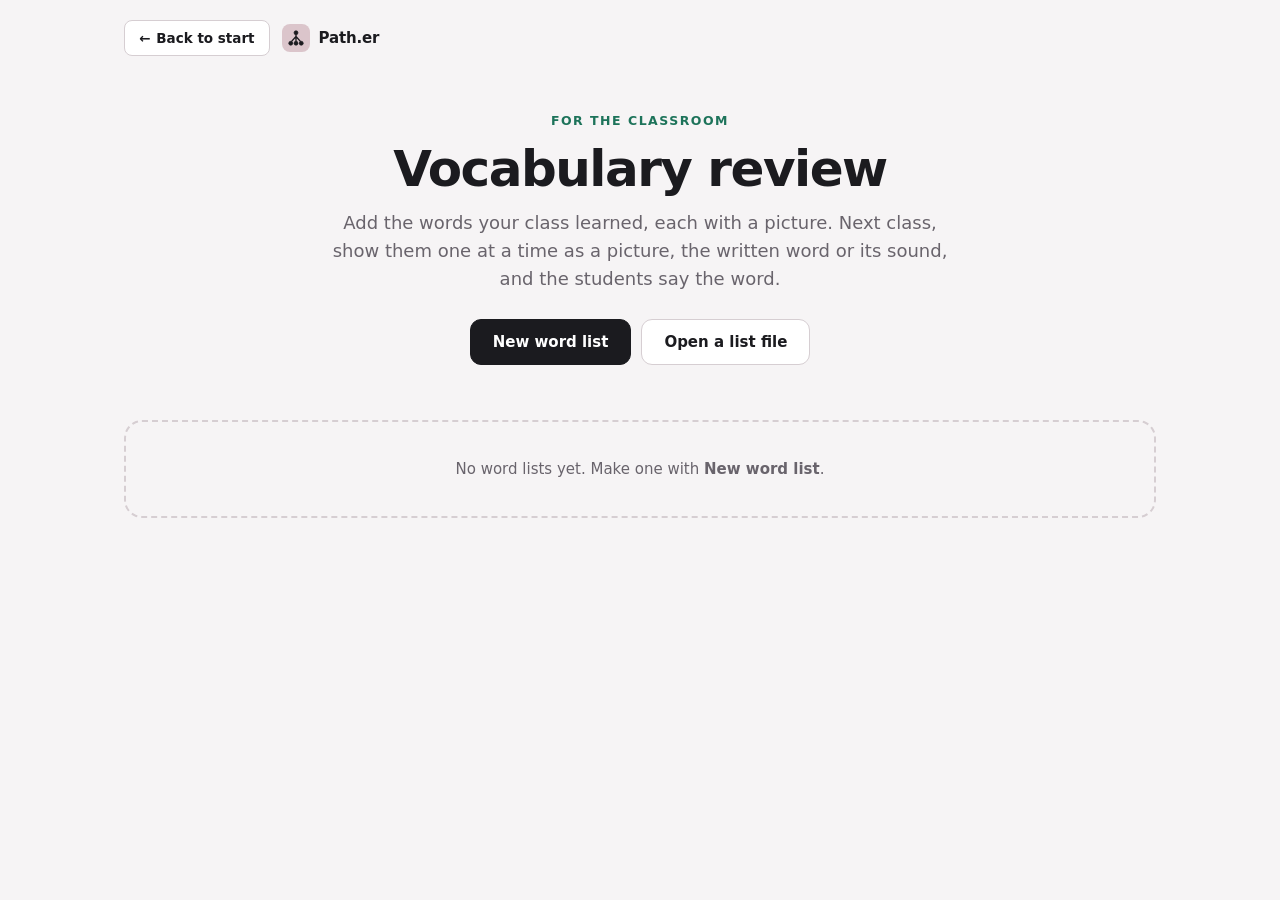
==== vocab.html @ c363d85b "Add vocabulary review page A classroom tool for reviewing vocabulary: word lists with pictures and o" ====
<!DOCTYPE html>
<html lang="en">
<head>
  <meta charset="utf-8">
  <meta name="viewport" content="width=device-width, initial-scale=1">
  <title>Vocabulary review · Path.er</title>
  <meta name="description" content="Make a list of the words your class learned, then review them as pictures, written words or sounds.">
  <link rel="icon" href="favicon.svg" type="image/svg+xml">
  <link rel="stylesheet" href="css/site.css">
  <link rel="stylesheet" href="css/vocab.css">
</head>
<body class="vocab-page">
  <header class="site-header">
    <a class="btn back-btn" id="backBtn" href="index.html"><span aria-hidden="true">←</span> <span id="backLabel">Back to start</span></a>
    <a class="brand" href="index.html">
      <span class="brand-mark" aria-hidden="true">
        <svg viewBox="0 0 24 24"><circle cx="12" cy="5" r="2.6"/><circle cx="5" cy="19" r="2.6"/><circle cx="12" cy="19" r="2.6"/><circle cx="19" cy="19" r="2.6"/><path d="M12 7.5v9M12 10l-6.2 6.8M12 10l6.2 6.8" fill="none" stroke-width="1.8"/></svg>
      </span>
      Path.er
    </a>
  </header>

  <main class="vocab">
    <p id="storageWarning" class="vocab-warning" role="alert" hidden>
      This browser isn't letting the page save, so your lists will be lost when you close it. Use <b>Export</b> to keep a copy of each list.
    </p>

    <!-- All lists -->
    <section id="listsView" aria-labelledby="listsTitle" hidden>
      <div class="vocab-intro">
        <p class="eyebrow">For the classroom</p>
        <h1 id="listsTitle">Vocabulary review</h1>
        <p class="lead">Add the words your class learned, each with a picture. Next class, show them one at a time as a picture, the written word or its sound, and the students say the word.</p>
        <div class="vocab-intro-actions">
          <button type="button" id="newListBtn" class="btn btn-primary btn-large">New word list</button>
          <button type="button" id="importBtn" class="btn btn-large">Open a list file</button>
        </div>
      </div>

      <div id="listsGrid" class="vl-grid"></div>
      <p id="listsEmpty" class="vl-empty" hidden>No word lists yet. Make one with <b>New word list</b>.</p>
    </section>

    <!-- One list -->
    <section id="editView" aria-label="Word list" hidden>
      <div class="ve-head">
        <label class="ve-name-label" for="listName">List name</label>
        <input id="listName" class="ve-name" type="text" autocomplete="off" spellcheck="false">
        <p id="wordCount" class="ve-count"></p>
        <div class="ve-actions">
          <button type="button" id="reviewBtn" class="btn btn-primary btn-large">Review these words</button>
          <button type="button" id="exportBtn" class="btn">Export</button>
          <button type="button" id="deleteListBtn" class="btn btn-danger">Delete list</button>
        </div>
      </div>

      <p class="ve-hint">
        To add a picture: click <b>Add picture</b>, drag an image onto a word, or right-click an image on the web, choose <b>Copy image</b>, click the word and press <kbd>Ctrl</kbd>+<kbd>V</kbd>.
      </p>

      <ol id="wordRows" class="vw-rows"></ol>
      <button type="button" id="addWordBtn" class="btn vw-add">+ Add a word</button>
    </section>

    <!-- Review setup -->
    <section id="setupView" aria-labelledby="setupTitle" hidden>
      <div class="vs-panel">
        <p class="eyebrow">Review</p>
        <h1 id="setupTitle"></h1>
        <p id="setupCount" class="vs-count"></p>

        <fieldset class="vs-group">
          <legend>Show each word as</legend>
          <label class="vs-choice">
            <input type="checkbox" name="type" value="image">
            <span><b>A picture</b><small id="imageNote">Students say the word.</small></span>
          </label>
          <label class="vs-choice">
            <input type="checkbox" name="type" value="word">
            <span><b>The written word</b><small>Students read it and say what it means.</small></span>
          </label>
          <label class="vs-choice">
            <input type="checkbox" name="type" value="sound">
            <span><b>Its sound</b><small>Students listen and say the word.</small></span>
          </label>
          <p class="vs-mixed">Tick more than one to mix them: each word comes up one way, picked at random.</p>
        </fieldset>

        <fieldset class="vs-group">
          <legend>Options</legend>
          <label class="vs-check"><input type="checkbox" id="shuffleOpt"> Shuffle the words</label>
          <label class="vs-check"><input type="checkbox" id="sayOpt"> Say the word aloud when the answer is shown</label>
        </fieldset>

        <p id="setupError" class="vs-error" role="alert" hidden></p>
        <div class="vs-actions">
          <button type="button" id="startBtn" class="btn btn-primary btn-large">Start the review</button>
          <button type="button" id="editListBtn" class="btn btn-large">Edit the words</button>
        </div>
      </div>
    </section>
  </main>

  <!-- Full-screen review -->
  <div id="stage" class="stage" role="dialog" aria-modal="true" aria-label="Vocabulary review" hidden>
    <div class="stage-top">
      <span id="stageProgress" class="stage-progress"></span>
      <div class="stage-bar" aria-hidden="true"><span id="stageBarFill"></span></div>
      <button type="button" id="fullscreenBtn" class="btn">Full screen</button>
      <button type="button" id="closeStageBtn" class="btn">Close</button>
    </div>
    <div id="stageCard" class="stage-card" aria-live="polite"></div>
    <div id="stageNav" class="stage-nav">
      <button type="button" id="prevBtn" class="btn btn-large"><span aria-hidden="true">←</span> Back</button>
      <button type="button" id="nextBtn" class="btn btn-primary btn-large stage-next">Show answer</button>
    </div>
    <p class="stage-keys"><kbd>Space</kbd> show answer / next · <kbd>←</kbd> back · <kbd>S</kbd> play the sound · <kbd>Esc</kbd> close</p>
  </div>

  <div id="toast" class="toast" role="status" hidden></div>
  <input type="file" id="imageInput" accept="image/*" hidden>
  <input type="file" id="importInput" accept=".json,application/json" multiple hidden>

  <script src="js/vocab.js"></script>
</body>
</html>
---- css/site.css ----
/* Home page and play page. Same palette as the Storymaker. */

:root {
  --bg: #f6f4f5;
  --surface: #fff;
  --ink: #1b1b1f;
  --muted: #69646c;
  --faint: #9a949d;
  --line: #e7e1e4;
  --line-strong: #d6ced2;
  --pink: #dbc5cb;
  --pink-soft: #f8f0f3;
  --green: #2f9e7f;
  --green-ink: #1d735a;
  --red: #c9424c;
  --red-soft: #fcebec;
  --font: "Segoe UI", system-ui, -apple-system, Roboto, Arial, sans-serif;
}

* { box-sizing: border-box; }
[hidden] { display: none !important; }

body {
  margin: 0;
  background: var(--bg);
  color: var(--ink);
  font: 15px/1.5 var(--font);
}

button { font: inherit; color: inherit; }

:focus-visible {
  outline: 2px solid var(--green);
  outline-offset: 2px;
}

code {
  padding: 1px 5px;
  background: rgba(27, 27, 31, 0.06);
  border-radius: 4px;
  font: 0.9em Consolas, "SFMono-Regular", Menlo, monospace;
}

cite { font-style: italic; }

/* ---------- Header */

.site-header {
  display: flex;
  flex-wrap: wrap;
  align-items: center;
  gap: 10px 12px;
  max-width: 1080px;
  margin: 0 auto;
  padding: 20px 24px;
}

.brand {
  display: flex;
  align-items: center;
  gap: 9px;
  color: inherit;
  font-size: 15px;
  font-weight: 700;
  letter-spacing: -0.01em;
  text-decoration: none;
  white-space: nowrap;
}

.brand-mark {
  display: grid;
  place-items: center;
  width: 28px;
  height: 28px;
  border-radius: 8px;
  background: var(--pink);
}

.brand-mark svg { width: 18px; height: 18px; fill: var(--ink); stroke: var(--ink); }

.header-actions {
  display: flex;
  gap: 8px;
  margin-left: auto;
}

/* ---------- Buttons */

.btn {
  display: inline-flex;
  align-items: center;
  justify-content: center;
  gap: 6px;
  height: 36px;
  padding: 0 14px;
  border: 1px solid var(--line-strong);
  border-radius: 8px;
  background: var(--surface);
  color: inherit;
  font-size: 13.5px;
  font-weight: 600;
  text-decoration: none;
  white-space: nowrap;
  cursor: pointer;
  transition: background 0.15s, border-color 0.15s;
}

.btn:hover { background: #faf7f8; border-color: #c3bac0; }
.btn:active { transform: translateY(1px); }

.btn[aria-current="page"] { background: var(--pink-soft); border-color: var(--pink); }

.btn-primary { background: var(--ink); border-color: var(--ink); color: #fff; }
.btn-primary:hover { background: #34343a; border-color: #34343a; }

.btn-large { height: 46px; padding: 0 22px; border-radius: 11px; font-size: 15px; }

.link-btn {
  padding: 0;
  border: 0;
  background: none;
  font-weight: 700;
  text-decoration: underline;
  text-underline-offset: 3px;
  cursor: pointer;
}

/* ---------- Home page */

.landing {
  max-width: 1080px;
  margin: 0 auto;
  padding: 0 24px 80px;
}

.hero {
  max-width: 720px;
  margin: 0 auto;
  padding: 44px 0 48px;
  text-align: center;
}

.eyebrow {
  margin: 0;
  color: var(--green-ink);
  font-size: 12.5px;
  font-weight: 700;
  letter-spacing: 0.12em;
  text-transform: uppercase;
}

.hero h1 {
  margin: 12px 0 16px;
  font-size: clamp(34px, 6vw, 56px);
  font-weight: 800;
  line-height: 1.05;
  letter-spacing: -0.03em;
  text-wrap: balance;
}

.lead {
  max-width: 56ch;
  margin: 0 auto;
  color: var(--muted);
  font-size: 18px;
  line-height: 1.55;
  text-wrap: pretty;
}

.paths {
  display: grid;
  grid-template-columns: repeat(2, minmax(0, 1fr));
  gap: 24px;
}

.path-card {
  display: flex;
  flex-direction: column;
  overflow: hidden;
  background: var(--surface);
  border: 1px solid var(--line);
  border-radius: 20px;
  color: inherit;
  text-decoration: none;
  transition: transform 0.2s ease, box-shadow 0.2s ease, border-color 0.2s ease;
}

.path-card:hover {
  transform: translateY(-4px);
  border-color: var(--line-strong);
  box-shadow: 0 14px 32px rgba(27, 27, 31, 0.1);
}

.path-card:focus-visible {
  outline: 3px solid var(--green);
  outline-offset: 3px;
}

.path-art svg {
  display: block;
  width: 100%;
  height: auto;
}

.path-art-make { background: var(--pink-soft); }
.path-art-play { background: var(--pink); }

.path-body {
  padding: 22px 26px 26px;
}

.path-body h2 {
  margin: 0 0 8px;
  font-size: 23px;
  font-weight: 800;
  letter-spacing: -0.02em;
}

.path-body p {
  margin: 0 0 18px;
  color: var(--muted);
}

.path-cta {
  display: inline-flex;
  gap: 6px;
  font-weight: 700;
}

.path-cta span { transition: transform 0.2s ease; }
.path-card:hover .path-cta span { transform: translateX(4px); }

/* Card art: the map (Make) and the scene box (Play). */
.art-links path { fill: none; stroke: #c9bcc2; stroke-width: 1.8; }
.art-node rect:first-child { fill: #fff; stroke: var(--line-strong); stroke-width: 1.5; }
.art-node circle { fill: var(--ink); }
.art-node.is-death circle { fill: var(--red); }
.art-node.is-ending circle { fill: var(--green); }
.art-line { fill: var(--line); }

.art-panel { fill: #fff; filter: drop-shadow(0 3px 8px rgba(27, 27, 31, 0.12)); }
.art-title { fill: var(--ink); }
.art-sky { fill: #ddebfa; }
.art-sun { fill: #f4c34f; }
.art-sand { fill: #eedcbf; }
.art-trunk { fill: none; stroke: #8a6a4a; stroke-width: 3; stroke-linecap: round; }
.art-leaf { fill: #13805d; }
.art-letter text { fill: #fff; font: 800 13px var(--font); text-anchor: middle; }
.art-desc rect { fill: rgba(255, 255, 255, 0.55); }

/* Link to the vocabulary review page, under the two path cards. */
.vocab-card {
  display: flex;
  align-items: center;
  gap: 24px;
  margin-top: 24px;
  padding: 18px 28px 18px 18px;
  background: var(--surface);
  border: 1px solid var(--line);
  border-radius: 20px;
  color: inherit;
  text-decoration: none;
  transition: transform 0.2s ease, box-shadow 0.2s ease, border-color 0.2s ease;
}

.vocab-card:hover {
  transform: translateY(-3px);
  border-color: var(--line-strong);
  box-shadow: 0 14px 32px rgba(27, 27, 31, 0.1);
}

.vocab-card:focus-visible { outline: 3px solid var(--green); outline-offset: 3px; }

.vocab-card-art {
  flex: none;
  width: 140px;
  border-radius: 14px;
  background: #e6f3ee;
}

.vocab-card-art svg { display: block; width: 100%; height: auto; }
.vc-panel { fill: #fff; filter: drop-shadow(0 2px 5px rgba(27, 27, 31, 0.1)); }
.vc-sky { fill: #ddebfa; }
.vc-sun { fill: #f4c34f; }
.vc-hill { fill: #13805d; }
.vc-word { fill: var(--ink); }
.vc-sound { fill: var(--ink); }
.vc-wave { fill: none; stroke: var(--ink); stroke-width: 2.4; stroke-linecap: round; }

.vocab-card-body { display: grid; gap: 2px; flex: 1; }

.vocab-card-eyebrow {
  color: var(--green-ink);
  font-size: 12px;
  font-weight: 700;
  letter-spacing: 0.12em;
  text-transform: uppercase;
}

.vocab-card-title { font-size: 21px; font-weight: 800; letter-spacing: -0.02em; }
.vocab-card-text { color: var(--muted); }
.vocab-card:hover .path-cta span { transform: translateX(4px); }

.flow {
  margin-top: 64px;
}

.flow h2 {
  margin: 0 0 20px;
  color: var(--muted);
  font-size: 12.5px;
  font-weight: 700;
  letter-spacing: 0.12em;
  text-align: center;
  text-transform: uppercase;
}

.flow-steps {
  display: grid;
  grid-template-columns: repeat(3, minmax(0, 1fr));
  gap: 16px;
  margin: 0;
  padding: 0;
  list-style: none;
}

.flow-steps li {
  padding: 20px 22px 22px;
  border-top: 2px solid var(--line);
}

.flow-num {
  display: grid;
  place-items: center;
  width: 28px;
  height: 28px;
  border-radius: 50%;
  background: var(--ink);
  color: #fff;
  font-size: 13px;
  font-weight: 700;
}

.flow-steps h3 {
  margin: 12px 0 4px;
  font-size: 16px;
}

.flow-steps p {
  margin: 0;
  color: var(--muted);
  font-size: 14.5px;
}

/* ---------- About page */

.about {
  max-width: 680px;
  margin: 0 auto;
  padding: 40px 24px 80px;
}

.about h1 {
  margin: 0 0 24px;
  font-size: clamp(32px, 5vw, 44px);
  font-weight: 800;
  line-height: 1.1;
  letter-spacing: -0.03em;
}

.prose {
  font-size: 17px;
  line-height: 1.7;
}

.prose p { margin: 0 0 1.1em; }

.prose h2 {
  margin: 1.8em 0 0.5em;
  font-size: 21px;
  font-weight: 800;
  letter-spacing: -0.02em;
}

.prose a { color: inherit; text-underline-offset: 3px; }

.prose .placeholder {
  padding: 28px 24px;
  border: 2px dashed var(--line-strong);
  border-radius: 14px;
  color: var(--faint);
  font-style: italic;
  text-align: center;
}

.back-link {
  margin: 40px 0 0;
  font-weight: 600;
}

.back-link a { color: inherit; text-decoration: none; }
.back-link a:hover { text-decoration: underline; text-underline-offset: 3px; }

/* ---------- Play page */

.play-page main {
  max-width: 828px;
  margin: 0 auto;
  padding: 8px 24px 64px;
}

.picker {
  max-width: 560px;
  margin: 32px auto 0;
  text-align: center;
}

.dropzone {
  display: flex;
  flex-direction: column;
  align-items: center;
  padding: 40px 28px 36px;
  background: var(--surface);
  border: 2px dashed var(--line-strong);
  border-radius: 20px;
}

.dropzone-icon {
  width: 80px;
  height: 80px;
  padding: 16px;
  background: var(--pink-soft);
  border-radius: 50%;
  fill: none;
  stroke: var(--ink);
  stroke-width: 2.2;
  stroke-linecap: round;
  stroke-linejoin: round;
}

.dropzone h1 {
  margin: 18px 0 6px;
  font-size: 28px;
  font-weight: 800;
  letter-spacing: -0.02em;
}

.dropzone-text {
  margin: 0 0 22px;
  color: var(--muted);
}

.picker-error {
  margin: 18px 0 0;
  padding: 10px 14px;
  background: var(--red-soft);
  border-radius: 10px;
  color: var(--red);
  font-size: 14px;
  font-weight: 600;
}

.picker-hint {
  max-width: 48ch;
  margin: 20px auto 0;
  color: var(--muted);
  font-size: 14.5px;
  line-height: 1.6;
}

.picker-hint a { color: var(--ink); font-weight: 600; text-underline-offset: 3px; }
.picker-hint .link-btn { color: var(--ink); }

.game .ip-page {
  border: 1px solid var(--line);
  border-radius: 20px;
}

.game .ip-site-title:focus { outline: none; }

.drop-overlay {
  position: fixed;
  inset: 0;
  z-index: 100;
  display: grid;
  place-items: center;
  padding: 16px;
  background: rgba(248, 240, 243, 0.9);
  pointer-events: none;
}

.drop-overlay p {
  margin: 0;
  padding: 28px 36px;
  background: var(--surface);
  border: 2px dashed #b99aa3;
  border-radius: 18px;
  font-size: 18px;
  font-weight: 700;
}

/* ---------- Small screens */

@media (max-width: 760px) {
  .paths,
  .flow-steps { grid-template-columns: 1fr; }
  .flow { margin-top: 48px; }
  .vocab-card { flex-wrap: wrap; gap: 14px 18px; padding: 16px; }
  .vocab-card-art { width: 100px; }
  .vocab-card-body { flex-basis: 100%; }
}

@media (max-width: 600px) {
  .site-header { padding: 14px 16px; }
  .landing { padding: 0 16px 56px; }
  .about { padding: 24px 16px 56px; }
  .hero { padding: 28px 0 36px; }
  .lead { font-size: 16.5px; }
  .path-body { padding: 20px 20px 22px; }
  .play-page main { padding: 4px 16px 48px; }
  .picker { margin-top: 12px; }
  .dropzone { padding: 32px 20px 28px; }
  .game .ip-page { padding: 24px 14px 32px; }
  .game .ip-site-title { font-size: 26px; }
}

@media (prefers-reduced-motion: reduce) {
  .path-card,
  .vocab-card,
  .path-cta span { transition: none; }
  .path-card:hover,
  .vocab-card:hover,
  .path-card:hover .path-cta span { transform: none; }
}
---- css/vocab.css ----
/* Vocabulary review page. Builds on site.css (palette, header, buttons). */

.back-btn { color: inherit; text-decoration: none; }

.vocab {
  max-width: 1080px;
  margin: 0 auto;
  padding: 8px 24px 80px;
}

.btn:disabled,
.btn.is-disabled {
  opacity: 0.45;
  cursor: not-allowed;
  pointer-events: none;
}

.btn-sm { height: 32px; padding: 0 11px; font-size: 13px; }
.btn svg { width: 17px; height: 17px; flex: none; }

[data-act="play-recording"] svg path,
[data-act="stop-recording"] svg rect { fill: currentColor; }

.btn-danger { color: var(--red); }
.btn-danger:hover { background: var(--red-soft); border-color: #e6b5b9; }

kbd {
  display: inline-block;
  min-width: 1.6em;
  padding: 0 5px;
  border: 1px solid var(--line-strong);
  border-bottom-width: 2px;
  border-radius: 5px;
  background: var(--surface);
  font: 600 0.85em var(--font);
  text-align: center;
}

svg[aria-hidden] {
  fill: none;
  stroke: currentColor;
  stroke-width: 1.8;
  stroke-linecap: round;
  stroke-linejoin: round;
}

.vocab-warning {
  margin: 0 0 20px;
  padding: 12px 16px;
  background: var(--red-soft);
  border-radius: 12px;
  color: var(--red);
  font-weight: 600;
}

/* ---------- All lists */

.vocab-intro {
  max-width: 720px;
  margin: 0 auto;
  padding: 28px 0 40px;
  text-align: center;
}

.vocab-intro h1 {
  margin: 12px 0 14px;
  font-size: clamp(32px, 5.5vw, 50px);
  font-weight: 800;
  line-height: 1.05;
  letter-spacing: -0.03em;
}

.vocab-intro-actions {
  display: flex;
  flex-wrap: wrap;
  justify-content: center;
  gap: 10px;
  margin-top: 26px;
}

.vl-grid {
  display: grid;
  grid-template-columns: repeat(auto-fill, minmax(260px, 1fr));
  gap: 20px;
}

.vl-card {
  display: flex;
  flex-direction: column;
  overflow: hidden;
  background: var(--surface);
  border: 1px solid var(--line);
  border-radius: 18px;
}

.vl-thumbs {
  display: grid;
  grid-template-columns: repeat(4, 1fr);
  gap: 2px;
  height: 92px;
  background: var(--pink-soft);
}

.vl-thumbs img {
  width: 100%;
  height: 100%;
  object-fit: cover;
}

.vl-thumbs.is-empty {
  display: grid;
  grid-template-columns: 1fr;
  place-items: center;
  color: #b99aa3;
}

.vl-thumbs.is-empty svg { width: 36px; height: 36px; }

.vl-body { padding: 16px 18px 18px; }

.vl-body h2 {
  margin: 0 0 2px;
  font-size: 18px;
  font-weight: 800;
  letter-spacing: -0.01em;
  overflow-wrap: anywhere;
}

.vl-open { color: inherit; text-decoration: none; }
.vl-open:hover { text-decoration: underline; text-underline-offset: 3px; }

.vl-meta {
  margin: 0 0 14px;
  color: var(--muted);
  font-size: 14px;
}

.vl-actions { display: flex; gap: 8px; }

.vl-empty {
  padding: 36px 20px;
  border: 2px dashed var(--line-strong);
  border-radius: 18px;
  color: var(--muted);
  text-align: center;
}

/* ---------- Editing a list */

.ve-head {
  display: grid;
  grid-template-columns: 1fr auto;
  align-items: end;
  gap: 4px 20px;
  padding: 16px 0 18px;
}

.ve-name-label {
  grid-column: 1 / -1;
  color: var(--muted);
  font-size: 12.5px;
  font-weight: 700;
  letter-spacing: 0.08em;
  text-transform: uppercase;
}

.ve-name {
  width: 100%;
  min-width: 0;
  padding: 4px 8px;
  margin-left: -9px;
  border: 1px solid transparent;
  border-radius: 10px;
  background: transparent;
  color: inherit;
  font: 800 clamp(26px, 4vw, 36px) / 1.2 var(--font);
  letter-spacing: -0.02em;
}

.ve-name:hover { border-color: var(--line-strong); }
.ve-name:focus { border-color: var(--green); background: var(--surface); outline: none; }

.ve-count {
  grid-column: 1;
  margin: 0;
  color: var(--muted);
}

.ve-actions {
  grid-column: 2;
  grid-row: 2 / span 2;
  display: flex;
  flex-wrap: wrap;
  justify-content: flex-end;
  align-items: center;
  gap: 8px;
}

.ve-actions .btn:not(.btn-large) { height: 46px; }

.ve-hint {
  margin: 0 0 16px;
  padding: 12px 16px;
  background: var(--pink-soft);
  border-radius: 12px;
  color: var(--muted);
  font-size: 14.5px;
}

.ve-hint b { color: var(--ink); }

.vw-rows {
  display: grid;
  gap: 10px;
  margin: 0;
  padding: 0;
  list-style: none;
}

.vw-row {
  display: grid;
  grid-template-columns: 28px 132px minmax(0, 1fr) auto;
  align-items: center;
  gap: 16px;
  padding: 12px 14px 12px 12px;
  background: var(--surface);
  border: 1px solid var(--line);
  border-radius: 16px;
  transition: border-color 0.15s, box-shadow 0.15s;
}

.vw-row.is-active { border-color: var(--line-strong); box-shadow: 0 4px 14px rgba(27, 27, 31, 0.06); }
.vw-row.is-drop { border-color: var(--green); box-shadow: 0 0 0 3px rgba(47, 158, 127, 0.25); }

.vw-num {
  color: var(--faint);
  font-weight: 700;
  text-align: center;
}

.vw-pic {
  position: relative;
  width: 132px;
  height: 99px;
}

.vw-pic-add,
.vw-pic-change {
  width: 100%;
  height: 100%;
  padding: 0;
  overflow: hidden;
  border-radius: 10px;
  cursor: pointer;
}

.vw-pic-add {
  display: flex;
  flex-direction: column;
  align-items: center;
  justify-content: center;
  gap: 4px;
  border: 2px dashed var(--line-strong);
  background: #fbf9fa;
  color: var(--muted);
  font-size: 13px;
  font-weight: 600;
}

.vw-pic-add:hover { border-color: #b99aa3; background: var(--pink-soft); color: var(--ink); }
.vw-pic-add svg { width: 26px; height: 26px; }

.vw-pic-change {
  border: 1px solid var(--line);
  background: #fff;
}

.vw-pic-change img {
  display: block;
  width: 100%;
  height: 100%;
  object-fit: cover;
}

.vw-pic.is-broken .vw-pic-change {
  display: grid;
  place-items: center;
  border: 2px dashed #e6b5b9;
  background: var(--red-soft);
}

.vw-broken { color: var(--red); font-size: 12.5px; font-weight: 600; }

.vw-pic-remove {
  position: absolute;
  top: -8px;
  right: -8px;
  display: grid;
  place-items: center;
  width: 26px;
  height: 26px;
  padding: 0;
  border: 1px solid var(--line-strong);
  border-radius: 50%;
  background: var(--surface);
  cursor: pointer;
  opacity: 0;
  transition: opacity 0.15s;
}

.vw-pic-remove svg { width: 14px; height: 14px; stroke-width: 2.4; }
.vw-row:hover .vw-pic-remove,
.vw-pic-remove:focus-visible { opacity: 1; }
.vw-pic-remove:hover { background: var(--red-soft); color: var(--red); }

.vw-main {
  display: grid;
  gap: 10px;
  min-width: 0;
}

.vw-word {
  width: 100%;
  height: 46px;
  padding: 0 14px;
  border: 1px solid var(--line-strong);
  border-radius: 10px;
  background: var(--surface);
  color: inherit;
  font: 700 20px var(--font);
}

.vw-word:focus { border-color: var(--green); outline: none; box-shadow: 0 0 0 3px rgba(47, 158, 127, 0.18); }
.vw-word::placeholder { color: var(--faint); font-weight: 500; }

.vw-sound {
  display: flex;
  flex-wrap: wrap;
  gap: 6px;
}

.vw-icon-only { width: 32px; padding: 0; }

.btn.is-recording {
  border-color: var(--red);
  background: var(--red);
  color: #fff;
  animation: recording 1.2s ease-in-out infinite;
}

.btn.is-recording svg { fill: #fff; }
.btn.is-recording:hover { background: #b23640; }

@keyframes recording {
  50% { box-shadow: 0 0 0 5px rgba(201, 66, 76, 0.25); }
}

.vw-delete {
  display: grid;
  place-items: center;
  width: 38px;
  height: 38px;
  padding: 0;
  border: 0;
  border-radius: 10px;
  background: none;
  color: var(--faint);
  cursor: pointer;
}

.vw-delete svg { width: 20px; height: 20px; }
.vw-delete:hover { background: var(--red-soft); color: var(--red); }

.vw-add {
  width: 100%;
  height: 52px;
  margin-top: 10px;
  border-style: dashed;
  border-width: 2px;
  border-radius: 16px;
  color: var(--muted);
  font-size: 15px;
}

.vw-add:hover { color: var(--ink); }

/* ---------- Review setup */

.vs-panel {
  max-width: 620px;
  margin: 24px auto 0;
  padding: 32px 36px 36px;
  background: var(--surface);
  border: 1px solid var(--line);
  border-radius: 20px;
}

.vs-panel h1 {
  margin: 8px 0 2px;
  font-size: clamp(26px, 4vw, 34px);
  font-weight: 800;
  line-height: 1.15;
  letter-spacing: -0.02em;
  overflow-wrap: anywhere;
}

.vs-count { margin: 0 0 22px; color: var(--muted); }

.vs-group {
  margin: 0 0 20px;
  padding: 0;
  border: 0;
}

.vs-group legend {
  margin-bottom: 10px;
  padding: 0;
  font-weight: 700;
}

.vs-choice {
  display: flex;
  align-items: flex-start;
  gap: 12px;
  margin-bottom: 8px;
  padding: 12px 14px;
  border: 1px solid var(--line-strong);
  border-radius: 12px;
  cursor: pointer;
}

.vs-choice:has(input:checked) { border-color: var(--green); background: #f1f9f6; }

.vs-choice input,
.vs-check input {
  width: 18px;
  height: 18px;
  margin: 2px 0 0;
  flex: none;
  accent-color: var(--green);
}

.vs-choice span { display: grid; }
.vs-choice small { color: var(--muted); font-size: 13.5px; }

.vs-mixed { margin: 4px 0 0; color: var(--muted); font-size: 13.5px; }

.vs-check {
  display: flex;
  align-items: flex-start;
  gap: 10px;
  margin-bottom: 8px;
  cursor: pointer;
}

.vs-error {
  margin: 0 0 16px;
  padding: 10px 14px;
  background: var(--red-soft);
  border-radius: 10px;
  color: var(--red);
  font-size: 14px;
  font-weight: 600;
}

.vs-actions { display: flex; flex-wrap: wrap; gap: 10px; }

/* ---------- The review (full screen, made to be projected) */

body.is-reviewing { overflow: hidden; }

.stage {
  position: fixed;
  inset: 0;
  z-index: 50;
  display: flex;
  flex-direction: column;
  padding: 16px 24px 14px;
  background: var(--bg);
}

.stage-top {
  display: flex;
  align-items: center;
  gap: 12px;
}

.stage-progress {
  min-width: 64px;
  font-size: 17px;
  font-weight: 800;
  font-variant-numeric: tabular-nums;
}

.stage-bar {
  flex: 1;
  height: 8px;
  overflow: hidden;
  border-radius: 4px;
  background: var(--line);
}

.stage-bar span {
  display: block;
  height: 100%;
  width: 0;
  border-radius: 4px;
  background: var(--green);
  transition: width 0.25s ease;
}

.stage-card {
  flex: 1;
  display: flex;
  flex-direction: column;
  align-items: center;
  min-height: 0;
  margin: 16px 0;
  padding: 20px 24px 28px;
  background: var(--surface);
  border: 1px solid var(--line);
  border-radius: 24px;
}

.stage-question {
  margin: 0 0 12px;
  color: var(--green-ink);
  font-size: clamp(15px, 2vw, 20px);
  font-weight: 700;
  letter-spacing: 0.1em;
  text-transform: uppercase;
}

.stage-body {
  flex: 1;
  display: flex;
  align-items: center;
  justify-content: center;
  gap: clamp(20px, 4vw, 56px);
  width: 100%;
  min-height: 0;
}

.stage-img {
  max-width: 100%;
  max-height: 100%;
  min-height: 0;
  object-fit: contain;
  border-radius: 14px;
}

.is-revealed .stage-img { max-width: 55%; }

.stage-word {
  margin: 0;
  font-size: clamp(48px, 10vw, 140px);
  font-weight: 800;
  line-height: 1.05;
  letter-spacing: -0.03em;
  text-align: center;
  overflow-wrap: anywhere;
}

.is-revealed .stage-word { font-size: clamp(40px, 7vw, 110px); }

.stage-answer {
  display: flex;
  flex-direction: column;
  align-items: center;
  gap: 18px;
  min-width: 0;
}

.stage-hear { height: 46px; padding: 0 18px; border-radius: 11px; font-size: 16px; }
.stage-hear svg { width: 22px; height: 22px; }

.stage-listen {
  display: flex;
  flex-direction: column;
  align-items: center;
  justify-content: center;
  gap: 10px;
  width: clamp(180px, 28vw, 300px);
  aspect-ratio: 1;
  padding: 0;
  border: 0;
  border-radius: 50%;
  background: var(--pink);
  font-size: 18px;
  font-weight: 700;
  cursor: pointer;
  transition: transform 0.15s;
}

.stage-listen:hover { transform: scale(1.03); }
.stage-listen svg { width: 45%; height: auto; stroke-width: 1.6; }

.stage-broken { color: var(--red); font-size: 20px; font-weight: 600; }

.stage-card.is-done { justify-content: center; text-align: center; }
.stage-done-title { margin: 0; font-size: clamp(44px, 8vw, 96px); font-weight: 800; letter-spacing: -0.03em; }
.stage-done-text { margin: 4px 0 28px; color: var(--muted); font-size: 22px; }
.stage-done-actions { display: flex; flex-wrap: wrap; justify-content: center; gap: 10px; }

.stage-nav {
  display: flex;
  justify-content: center;
  gap: 12px;
}

.stage-nav.is-done { visibility: hidden; }
.stage-nav .btn-large { min-width: 150px; height: 56px; font-size: 17px; }
.stage-next { min-width: 220px !important; }

.stage-keys {
  margin: 10px 0 0;
  color: var(--faint);
  font-size: 13px;
  text-align: center;
}

/* ---------- Toast */

.toast {
  position: fixed;
  left: 50%;
  bottom: 24px;
  z-index: 60;
  max-width: calc(100% - 32px);
  padding: 12px 18px;
  transform: translateX(-50%);
  border-radius: 12px;
  background: var(--ink);
  color: #fff;
  font-weight: 600;
  box-shadow: 0 10px 30px rgba(27, 27, 31, 0.25);
}

/* ---------- Small screens */

@media (max-width: 760px) {
  .ve-head { grid-template-columns: 1fr; }
  .ve-actions { grid-column: 1; grid-row: auto; justify-content: flex-start; margin-top: 10px; }
  .vw-row { grid-template-columns: 96px minmax(0, 1fr) auto; gap: 12px; }
  .vw-num { display: none; }
  .vw-pic { width: 96px; height: 72px; }
  .vw-pic-add span { display: none; }
  .vw-pic-remove { opacity: 1; }
  .stage-body { flex-direction: column; }
  .is-revealed .stage-img { max-width: 100%; max-height: 55%; }
  .stage-keys { display: none; }
}

@media (max-width: 600px) {
  .vocab { padding: 4px 16px 56px; }
  .vs-panel { padding: 24px 18px 26px; }
  .vw-row { grid-template-columns: 72px minmax(0, 1fr); padding: 10px; }
  .vw-pic { width: 72px; height: 72px; }
  .vw-delete { position: absolute; top: 6px; right: 6px; width: 32px; height: 32px; }
  .vw-row { position: relative; }
  .vw-main { padding-right: 30px; }
  .vw-sound .btn span { display: none; }
  .vw-sound .btn { width: 36px; padding: 0; }
  .stage { padding: 12px 12px 10px; }
  .stage-top .btn { height: 32px; padding: 0 10px; font-size: 13px; }
  #fullscreenBtn { display: none; }
  .stage-nav .btn-large { min-width: 0; flex: 1; }
  .stage-next { min-width: 0 !important; }
}

@media (prefers-reduced-motion: reduce) {
  .btn.is-recording { animation: none; }
  .stage-bar span,
  .stage-listen { transition: none; }
}
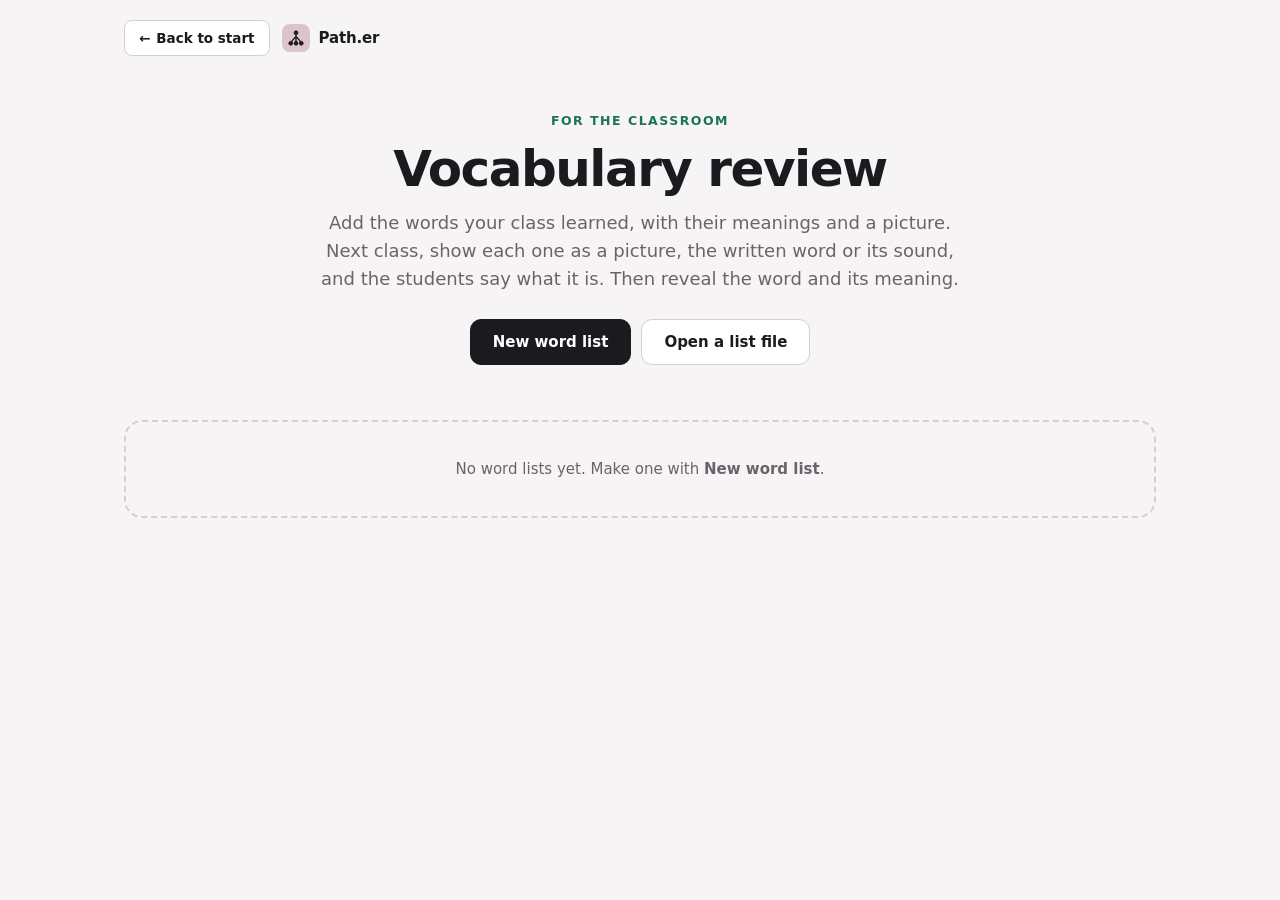
==== commit a3e714d0: "Vocabulary review: show each word's meaning with the answer Words get a meaning (typed, or picked fr" ====
--- a/vocab.html
+++ b/vocab.html
@@ -30,7 +30,7 @@
       <div class="vocab-intro">
         <p class="eyebrow">For the classroom</p>
         <h1 id="listsTitle">Vocabulary review</h1>
-        <p class="lead">Add the words your class learned, each with a picture. Next class, show them one at a time as a picture, the written word or its sound, and the students say the word.</p>
+        <p class="lead">Add the words your class learned, with their meanings and a picture. Next class, show each one as a picture, the written word or its sound, and the students say what it is. Then reveal the word and its meaning.</p>
         <div class="vocab-intro-actions">
           <button type="button" id="newListBtn" class="btn btn-primary btn-large">New word list</button>
           <button type="button" id="importBtn" class="btn btn-large">Open a list file</button>
@@ -55,7 +55,7 @@
       </div>
 
       <p class="ve-hint">
-        To add a picture: click <b>Add picture</b>, drag an image onto a word, or right-click an image on the web, choose <b>Copy image</b>, click the word and press <kbd>Ctrl</kbd>+<kbd>V</kbd>.
+        <b>Look up meaning</b> finds dictionary meanings for a word; click the one you taught. To add a picture: click <b>Add picture</b>, drag an image onto a word, or right-click an image on the web, choose <b>Copy image</b>, click the word and press <kbd>Ctrl</kbd>+<kbd>V</kbd>.
       </p>
 
       <ol id="wordRows" class="vw-rows"></ol>
@@ -73,17 +73,17 @@
           <legend>Show each word as</legend>
           <label class="vs-choice">
             <input type="checkbox" name="type" value="image">
-            <span><b>A picture</b><small id="imageNote">Students say the word.</small></span>
+            <span><b>A picture</b><small id="imageNote">Students say what it is.</small></span>
           </label>
           <label class="vs-choice">
             <input type="checkbox" name="type" value="word">
-            <span><b>The written word</b><small>Students read it and say what it means.</small></span>
+            <span><b>The written word</b><small>Students say what it means.</small></span>
           </label>
           <label class="vs-choice">
             <input type="checkbox" name="type" value="sound">
-            <span><b>Its sound</b><small>Students listen and say the word.</small></span>
+            <span><b>Its sound</b><small>Students say the word they hear and what it means.</small></span>
           </label>
-          <p class="vs-mixed">Tick more than one to mix them: each word comes up one way, picked at random.</p>
+          <p class="vs-mixed">Tick more than one to mix them: each word comes up one way, picked at random. <b>Show answer</b> then reveals the word with its meaning and picture.</p>
         </fieldset>
 
         <fieldset class="vs-group">
--- a/css/vocab.css
+++ b/css/vocab.css
@@ -333,6 +333,131 @@
 .vw-word:focus { border-color: var(--green); outline: none; box-shadow: 0 0 0 3px rgba(47, 158, 127, 0.18); }
 .vw-word::placeholder { color: var(--faint); font-weight: 500; }
 
+.vw-line {
+  display: flex;
+  gap: 8px;
+}
+
+.vw-line .vw-word { flex: 1; min-width: 0; }
+.vw-lookup { height: 46px; flex: none; }
+
+.vw-meaning-wrap {
+  display: flex;
+  align-items: flex-start;
+  gap: 8px;
+}
+
+.vw-meaning {
+  flex: 1;
+  min-width: 0;
+  min-height: 46px;
+  padding: 10px 14px;
+  border: 1px solid var(--line-strong);
+  border-radius: 10px;
+  background: var(--surface);
+  color: inherit;
+  font: 15px/1.45 var(--font);
+  resize: vertical;
+}
+
+.vw-meaning:focus { border-color: var(--green); outline: none; box-shadow: 0 0 0 3px rgba(47, 158, 127, 0.18); }
+.vw-meaning::placeholder { color: var(--faint); }
+
+.vw-pos {
+  display: inline-flex;
+  align-items: center;
+  gap: 2px;
+  flex: none;
+  height: 30px;
+  margin-top: 8px;
+  padding: 0 4px 0 10px;
+  border-radius: 15px;
+  background: #e6f3ee;
+  color: var(--green-ink);
+  font-size: 13px;
+  font-style: italic;
+  font-weight: 600;
+}
+
+.vw-pos-clear {
+  display: grid;
+  place-items: center;
+  width: 22px;
+  height: 22px;
+  padding: 0;
+  border: 0;
+  border-radius: 50%;
+  background: none;
+  color: inherit;
+  cursor: pointer;
+}
+
+.vw-pos-clear svg { width: 12px; height: 12px; stroke-width: 2.4; }
+.vw-pos-clear:hover { background: rgba(29, 115, 90, 0.15); }
+
+.vw-choices {
+  position: relative;
+  padding: 12px 40px 10px 14px;
+  border: 1px solid #bfe0d4;
+  border-radius: 12px;
+  background: #f1f9f6;
+}
+
+.vw-choices ul {
+  display: grid;
+  gap: 4px;
+  margin: 6px 0 0;
+  padding: 0;
+  list-style: none;
+}
+
+.vw-choice {
+  width: 100%;
+  padding: 7px 10px;
+  border: 1px solid transparent;
+  border-radius: 8px;
+  background: var(--surface);
+  font-size: 14.5px;
+  line-height: 1.4;
+  text-align: left;
+  cursor: pointer;
+}
+
+.vw-choice:hover { border-color: var(--green); }
+
+.vw-choice-pos {
+  margin-right: 8px;
+  color: var(--green-ink);
+  font-size: 13px;
+  font-style: italic;
+  font-weight: 600;
+}
+
+.vw-choices-note { margin: 0; color: var(--muted); font-size: 14px; }
+.vw-choices-note.is-error { color: var(--red); font-weight: 600; }
+
+.vw-choices-source { margin: 8px 0 0; color: var(--faint); font-size: 12.5px; }
+.vw-choices-source a { color: inherit; }
+
+.vw-choices-close {
+  position: absolute;
+  top: 8px;
+  right: 8px;
+  display: grid;
+  place-items: center;
+  width: 28px;
+  height: 28px;
+  padding: 0;
+  border: 0;
+  border-radius: 8px;
+  background: none;
+  color: var(--muted);
+  cursor: pointer;
+}
+
+.vw-choices-close svg { width: 16px; height: 16px; stroke-width: 2.2; }
+.vw-choices-close:hover { background: rgba(27, 27, 31, 0.06); color: var(--ink); }
+
 .vw-sound {
   display: flex;
   flex-wrap: wrap;
@@ -534,8 +659,9 @@
 .stage-body {
   flex: 1;
   display: flex;
-  align-items: center;
-  justify-content: center;
+  align-items: safe center;
+  justify-content: safe center;
+  overflow-y: auto;
   gap: clamp(20px, 4vw, 56px);
   width: 100%;
   min-height: 0;
@@ -561,14 +687,32 @@
   overflow-wrap: anywhere;
 }
 
-.is-revealed .stage-word { font-size: clamp(40px, 7vw, 110px); }
+.is-revealed .stage-word { font-size: clamp(40px, 6vw, 96px); }
+.is-revealed .stage-img { max-width: 45%; }
 
 .stage-answer {
   display: flex;
   flex-direction: column;
   align-items: center;
-  gap: 18px;
+  gap: 14px;
   min-width: 0;
+  max-width: min(46ch, 100%);
+  text-align: center;
+}
+
+.stage-pos {
+  margin: -6px 0 0;
+  color: var(--green-ink);
+  font-size: clamp(17px, 2vw, 24px);
+  font-style: italic;
+  font-weight: 600;
+}
+
+.stage-meaning {
+  margin: 0;
+  font-size: clamp(19px, 2.6vw, 34px);
+  line-height: 1.35;
+  text-wrap: pretty;
 }
 
 .stage-hear { height: 46px; padding: 0 18px; border-radius: 11px; font-size: 16px; }
@@ -658,7 +802,14 @@
   .vw-pic { width: 72px; height: 72px; }
   .vw-delete { position: absolute; top: 6px; right: 6px; width: 32px; height: 32px; }
   .vw-row { position: relative; }
-  .vw-main { padding-right: 30px; }
+  .vw-main { grid-column: 1 / -1; }
+  .vw-line { flex-wrap: wrap; }
+  .vw-line .vw-word { flex-basis: 100%; }
+  .vw-lookup { flex: 1; height: 36px; }
+  .vw-meaning-wrap { flex-direction: column; gap: 6px; }
+  .vw-meaning { width: 100%; }
+  .vw-pos { margin-top: 0; }
+  .vw-choices { padding-right: 36px; }
   .vw-sound .btn span { display: none; }
   .vw-sound .btn { width: 36px; padding: 0; }
   .stage { padding: 12px 12px 10px; }
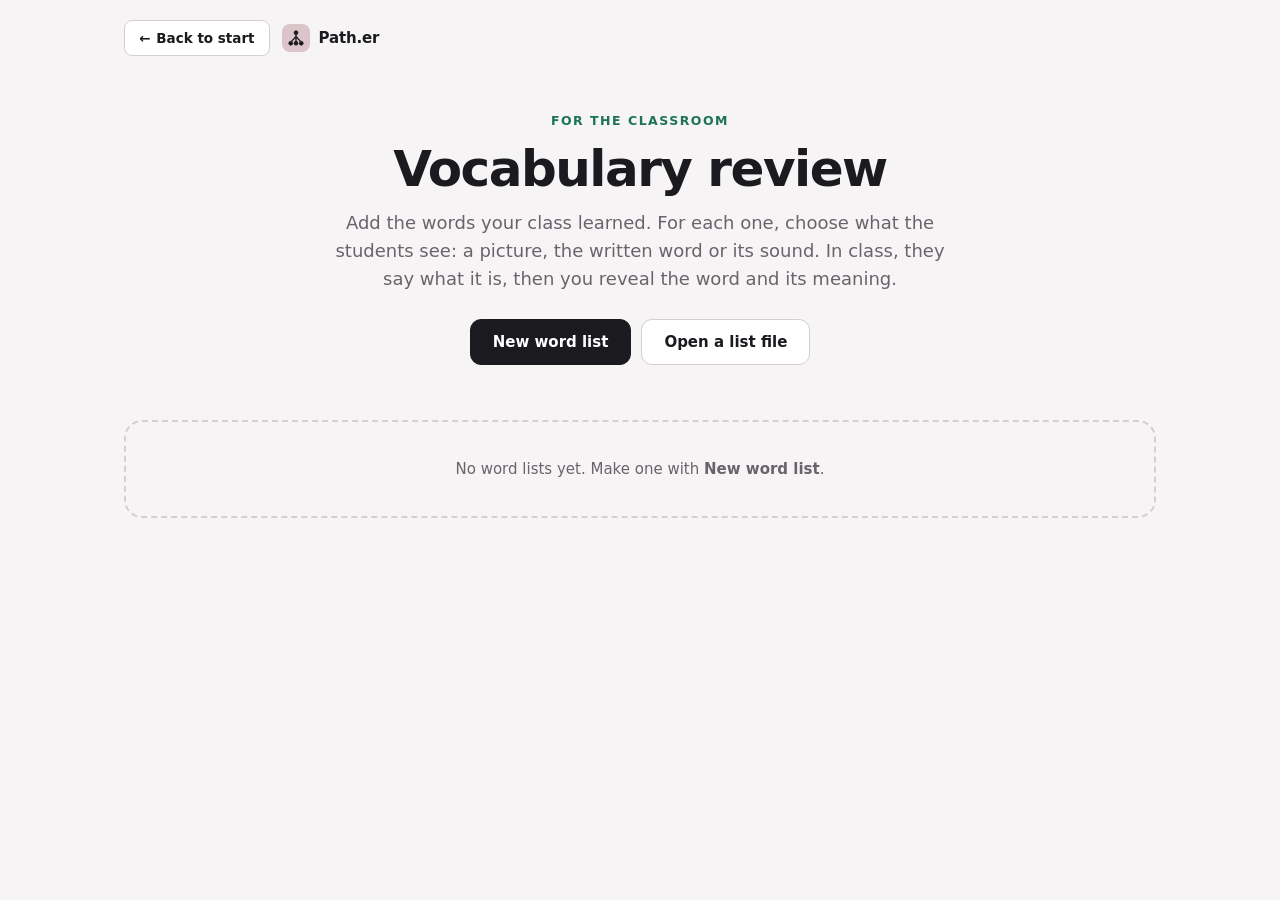
==== commit 21215473: "Vocabulary review: show each word the way the teacher chose Each word has a Students see choice (Pic" ====
--- a/vocab.html
+++ b/vocab.html
@@ -30,7 +30,7 @@
       <div class="vocab-intro">
         <p class="eyebrow">For the classroom</p>
         <h1 id="listsTitle">Vocabulary review</h1>
-        <p class="lead">Add the words your class learned, with their meanings and a picture. Next class, show each one as a picture, the written word or its sound, and the students say what it is. Then reveal the word and its meaning.</p>
+        <p class="lead">Add the words your class learned. For each one, choose what the students see: a picture, the written word or its sound. In class, they say what it is, then you reveal the word and its meaning.</p>
         <div class="vocab-intro-actions">
           <button type="button" id="newListBtn" class="btn btn-primary btn-large">New word list</button>
           <button type="button" id="importBtn" class="btn btn-large">Open a list file</button>
@@ -55,7 +55,7 @@
       </div>
 
       <p class="ve-hint">
-        <b>Look up meaning</b> finds dictionary meanings for a word; click the one you taught. To add a picture: click <b>Add picture</b>, drag an image onto a word, or right-click an image on the web, choose <b>Copy image</b>, click the word and press <kbd>Ctrl</kbd>+<kbd>V</kbd>.
+        For each word, choose what the students see: <b>Picture</b>, <b>Word</b> or <b>Sound</b>. Then type the word and its meaning for the answer (<b>Look up meaning</b> finds dictionary meanings). To add a picture, click <b>Add picture</b>, drag an image onto the word, or copy an image from the web, click the word and press <kbd>Ctrl</kbd>+<kbd>V</kbd>.
       </p>
 
       <ol id="wordRows" class="vw-rows"></ol>
@@ -69,30 +69,11 @@
         <h1 id="setupTitle"></h1>
         <p id="setupCount" class="vs-count"></p>
 
-        <fieldset class="vs-group">
-          <legend>Show each word as</legend>
-          <label class="vs-choice">
-            <input type="checkbox" name="type" value="image">
-            <span><b>A picture</b><small id="imageNote">Students say what it is.</small></span>
-          </label>
-          <label class="vs-choice">
-            <input type="checkbox" name="type" value="word">
-            <span><b>The written word</b><small>Students say what it means.</small></span>
-          </label>
-          <label class="vs-choice">
-            <input type="checkbox" name="type" value="sound">
-            <span><b>Its sound</b><small>Students say the word they hear and what it means.</small></span>
-          </label>
-          <p class="vs-mixed">Tick more than one to mix them: each word comes up one way, picked at random. <b>Show answer</b> then reveals the word with its meaning and picture.</p>
-        </fieldset>
+        <p class="vs-how">Each word comes up the way you chose for it: its picture, the written word, or its sound. <b>Show answer</b> then shows the word and its meaning.</p>
+        <ul id="setupNotes" class="vs-notes" hidden></ul>
 
-        <fieldset class="vs-group">
-          <legend>Options</legend>
-          <label class="vs-check"><input type="checkbox" id="shuffleOpt"> Shuffle the words</label>
-          <label class="vs-check"><input type="checkbox" id="sayOpt"> Say the word aloud when the answer is shown</label>
-        </fieldset>
+        <label class="vs-check"><input type="checkbox" id="shuffleOpt"> Shuffle the words</label>
 
-        <p id="setupError" class="vs-error" role="alert" hidden></p>
         <div class="vs-actions">
           <button type="button" id="startBtn" class="btn btn-primary btn-large">Start the review</button>
           <button type="button" id="editListBtn" class="btn btn-large">Edit the words</button>
--- a/css/vocab.css
+++ b/css/vocab.css
@@ -18,7 +18,6 @@
 .btn-sm { height: 32px; padding: 0 11px; font-size: 13px; }
 .btn svg { width: 17px; height: 17px; flex: none; }
 
-[data-act="play-recording"] svg path,
 [data-act="stop-recording"] svg rect { fill: currentColor; }
 
 .btn-danger { color: var(--red); }
@@ -219,10 +218,10 @@
 
 .vw-row {
   display: grid;
-  grid-template-columns: 28px 132px minmax(0, 1fr) auto;
-  align-items: center;
-  gap: 16px;
-  padding: 12px 14px 12px 12px;
+  grid-template-columns: 28px 210px minmax(0, 1fr) auto;
+  align-items: start;
+  gap: 18px;
+  padding: 14px 14px 16px 12px;
   background: var(--surface);
   border: 1px solid var(--line);
   border-radius: 16px;
@@ -233,16 +232,87 @@
 .vw-row.is-drop { border-color: var(--green); box-shadow: 0 0 0 3px rgba(47, 158, 127, 0.25); }
 
 .vw-num {
+  padding-top: 24px;
   color: var(--faint);
   font-weight: 700;
   text-align: center;
 }
 
-.vw-pic {
+/* Left: what the students see. Right: the answer. */
+.vw-show,
+.vw-main {
+  display: grid;
+  gap: 8px;
+  min-width: 0;
+}
+
+.vw-show-label {
+  color: var(--muted);
+  font-size: 12px;
+  font-weight: 700;
+  letter-spacing: 0.08em;
+  text-transform: uppercase;
+}
+
+.vw-modes {
+  display: grid;
+  grid-template-columns: repeat(3, 1fr);
+  padding: 3px;
+  border-radius: 10px;
+  background: #f1edef;
+}
+
+.vw-mode {
+  display: flex;
+  flex-direction: column;
+  align-items: center;
+  gap: 1px;
+  padding: 5px 2px 4px;
+  border: 0;
+  border-radius: 8px;
+  background: none;
+  color: var(--muted);
+  font-size: 12.5px;
+  font-weight: 600;
+  cursor: pointer;
+}
+
+.vw-mode svg { width: 18px; height: 18px; }
+.vw-mode:hover { color: var(--ink); }
+
+.vw-mode[aria-pressed="true"] {
+  background: var(--surface);
+  color: var(--ink);
+  box-shadow: 0 1px 3px rgba(27, 27, 31, 0.15);
+}
+
+.vw-pic,
+.vw-preview,
+.vw-sound {
   position: relative;
-  width: 132px;
-  height: 99px;
-}
+  width: 100%;
+  height: 140px;
+}
+
+.vw-preview {
+  display: grid;
+  place-items: center;
+  padding: 10px;
+  overflow: hidden;
+  border: 1px solid var(--line);
+  border-radius: 10px;
+  background: #fbf9fa;
+}
+
+.vw-preview-word {
+  font-size: 26px;
+  font-weight: 800;
+  letter-spacing: -0.02em;
+  text-align: center;
+  overflow-wrap: anywhere;
+}
+
+.vw-preview-word.is-empty { color: var(--faint); font-size: 15px; font-weight: 500; }
 
 .vw-pic-add,
 .vw-pic-change {
@@ -313,11 +383,7 @@
 .vw-pic-remove:focus-visible { opacity: 1; }
 .vw-pic-remove:hover { background: var(--red-soft); color: var(--red); }
 
-.vw-main {
-  display: grid;
-  gap: 10px;
-  min-width: 0;
-}
+
 
 .vw-word {
   width: 100%;
@@ -460,11 +526,28 @@
 
 .vw-sound {
   display: flex;
-  flex-wrap: wrap;
+  flex-direction: column;
   gap: 6px;
 }
 
-.vw-icon-only { width: 32px; padding: 0; }
+.vw-sound-play {
+  display: flex;
+  flex: 1;
+  flex-direction: column;
+  align-items: center;
+  justify-content: center;
+  gap: 4px;
+  border: 0;
+  border-radius: 10px;
+  background: var(--pink);
+  font-size: 13px;
+  font-weight: 700;
+  cursor: pointer;
+}
+
+.vw-sound-play svg { width: 30px; height: 30px; }
+.vw-sound-play:hover { background: #d1b6be; }
+.vw-sound .btn { width: 100%; }
 
 .btn.is-recording {
   border-color: var(--red);
@@ -531,61 +614,33 @@
 
 .vs-count { margin: 0 0 22px; color: var(--muted); }
 
-.vs-group {
-  margin: 0 0 20px;
-  padding: 0;
-  border: 0;
-}
-
-.vs-group legend {
-  margin-bottom: 10px;
-  padding: 0;
-  font-weight: 700;
-}
-
-.vs-choice {
+.vs-how { margin: 0 0 16px; }
+
+.vs-notes {
+  margin: 0 0 18px;
+  padding: 12px 16px 12px 32px;
+  border-radius: 10px;
+  background: #fdf6e7;
+  color: #7a5a14;
+  font-size: 14.5px;
+}
+
+.vs-notes li + li { margin-top: 4px; }
+
+.vs-check {
   display: flex;
   align-items: flex-start;
-  gap: 12px;
-  margin-bottom: 8px;
-  padding: 12px 14px;
-  border: 1px solid var(--line-strong);
-  border-radius: 12px;
-  cursor: pointer;
-}
-
-.vs-choice:has(input:checked) { border-color: var(--green); background: #f1f9f6; }
-
-.vs-choice input,
+  gap: 10px;
+  margin-bottom: 22px;
+  cursor: pointer;
+}
+
 .vs-check input {
   width: 18px;
   height: 18px;
   margin: 2px 0 0;
   flex: none;
   accent-color: var(--green);
-}
-
-.vs-choice span { display: grid; }
-.vs-choice small { color: var(--muted); font-size: 13.5px; }
-
-.vs-mixed { margin: 4px 0 0; color: var(--muted); font-size: 13.5px; }
-
-.vs-check {
-  display: flex;
-  align-items: flex-start;
-  gap: 10px;
-  margin-bottom: 8px;
-  cursor: pointer;
-}
-
-.vs-error {
-  margin: 0 0 16px;
-  padding: 10px 14px;
-  background: var(--red-soft);
-  border-radius: 10px;
-  color: var(--red);
-  font-size: 14px;
-  font-weight: 600;
 }
 
 .vs-actions { display: flex; flex-wrap: wrap; gap: 10px; }
@@ -675,7 +730,6 @@
   border-radius: 14px;
 }
 
-.is-revealed .stage-img { max-width: 55%; }
 
 .stage-word {
   margin: 0;
@@ -688,7 +742,6 @@
 }
 
 .is-revealed .stage-word { font-size: clamp(40px, 6vw, 96px); }
-.is-revealed .stage-img { max-width: 45%; }
 
 .stage-answer {
   display: flex;
@@ -715,8 +768,6 @@
   text-wrap: pretty;
 }
 
-.stage-hear { height: 46px; padding: 0 18px; border-radius: 11px; font-size: 16px; }
-.stage-hear svg { width: 22px; height: 22px; }
 
 .stage-listen {
   display: flex;
@@ -785,21 +836,18 @@
 @media (max-width: 760px) {
   .ve-head { grid-template-columns: 1fr; }
   .ve-actions { grid-column: 1; grid-row: auto; justify-content: flex-start; margin-top: 10px; }
-  .vw-row { grid-template-columns: 96px minmax(0, 1fr) auto; gap: 12px; }
+  .vw-row { grid-template-columns: 180px minmax(0, 1fr) auto; gap: 14px; }
   .vw-num { display: none; }
-  .vw-pic { width: 96px; height: 72px; }
-  .vw-pic-add span { display: none; }
   .vw-pic-remove { opacity: 1; }
   .stage-body { flex-direction: column; }
-  .is-revealed .stage-img { max-width: 100%; max-height: 55%; }
   .stage-keys { display: none; }
 }
 
 @media (max-width: 600px) {
   .vocab { padding: 4px 16px 56px; }
   .vs-panel { padding: 24px 18px 26px; }
-  .vw-row { grid-template-columns: 72px minmax(0, 1fr); padding: 10px; }
-  .vw-pic { width: 72px; height: 72px; }
+  .vw-row { grid-template-columns: minmax(0, 1fr); padding: 12px; }
+  .vw-show { padding-right: 34px; }
   .vw-delete { position: absolute; top: 6px; right: 6px; width: 32px; height: 32px; }
   .vw-row { position: relative; }
   .vw-main { grid-column: 1 / -1; }
@@ -810,8 +858,6 @@
   .vw-meaning { width: 100%; }
   .vw-pos { margin-top: 0; }
   .vw-choices { padding-right: 36px; }
-  .vw-sound .btn span { display: none; }
-  .vw-sound .btn { width: 36px; padding: 0; }
   .stage { padding: 12px 12px 10px; }
   .stage-top .btn { height: 32px; padding: 0 10px; font-size: 13px; }
   #fullscreenBtn { display: none; }
